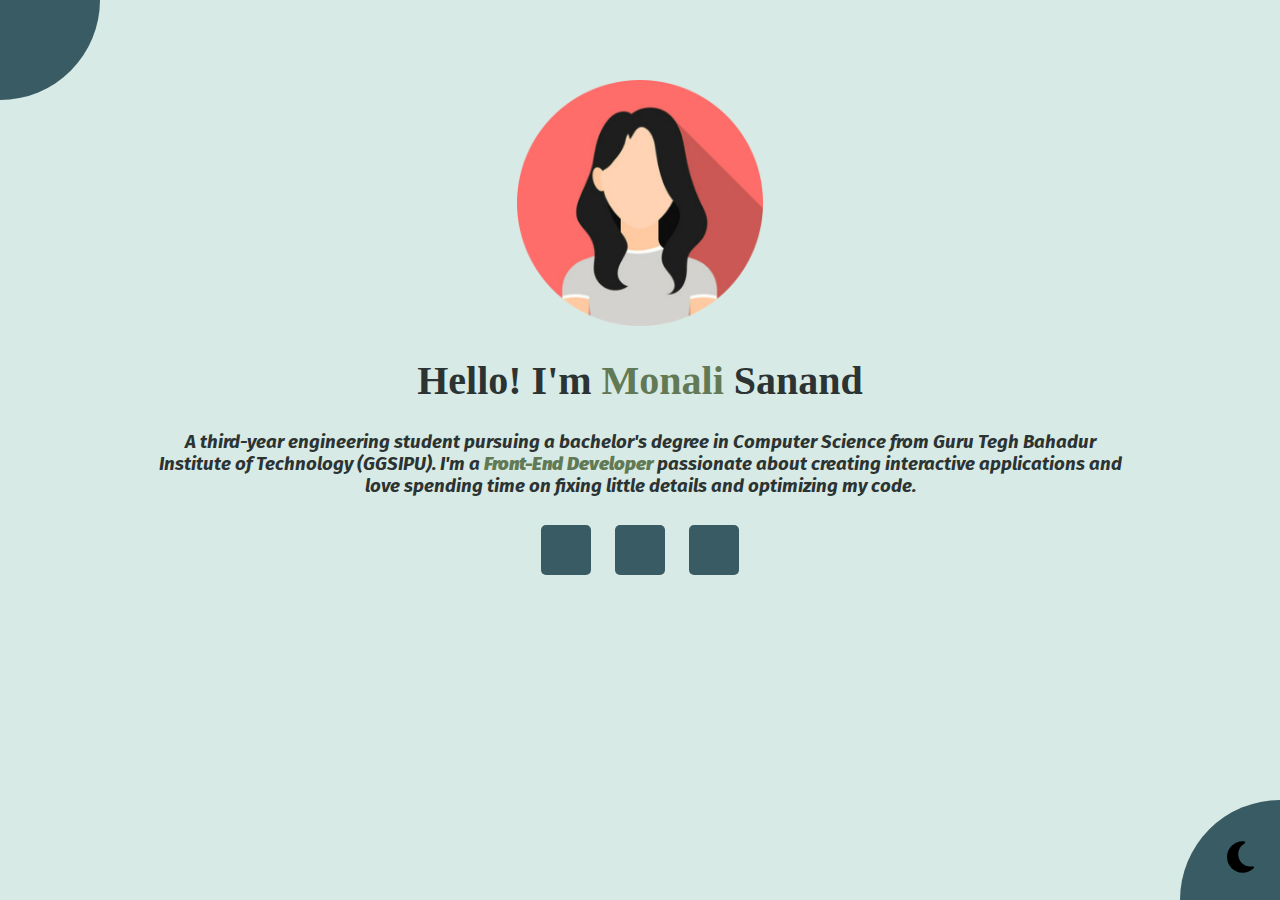
==== index.html @ 399192b8 "Add files via upload" ====
<!DOCTYPE html>
<html lang="en">
<head>
    <meta charset="UTF-8">
    <meta http-equiv="X-UA-Compatible" content="IE=edge">
    <meta name="viewport" content="width=device-width, initial-scale=1.0">
    <title>portfolio</title>
    <link rel="preconnect" href="https://fonts.googleapis.com">
<link rel="preconnect" href="https://fonts.gstatic.com" crossorigin>
<link href="https://fonts.googleapis.com/css2?family=Fira+Sans:ital,wght@0,400;1,200&display=swap" rel="stylesheet">
    <link rel="stylesheet" href="https://cdnjs.cloudflare.com/ajax/libs/font-awesome/6.4.0/css/all.min.css" integrity="sha512-iecdLmaskl7CVkqkXNQ/ZH/XLlvWZOJyj7Yy7tcenmpD1ypASozpmT/E0iPtmFIB46ZmdtAc9eNBvH0H/ZpiBw==" crossorigin="anonymous" referrerpolicy="no-referrer" />
    <link rel="stylesheet" href="style.css">
</head>
<body>
    <div class="container">

        <div class="circle-upper">
            <div class="circle1">
                <button id="open"><i class="fa-solid fa-bars"></i></button>
                <button id="close"> <i class="fa-solid fa-xmark" ></i> </button>
               
            </div>
        </div>

        <div class="content">

            <div class="box1">
                <img src="images/myimageb.png" alt="myimage">
            <h1>Hello! I'm 
               <span> Monali </span>Sanand</h1>
            <h3>A third-year engineering student pursuing a bachelor's degree in Computer Science from Guru Tegh Bahadur Institute of Technology (GGSIPU). I'm a <span style="font-weight:bolder;">Front-End Developer</span> passionate about creating interactive applications and love spending time on fixing little details and optimizing my code.</h3>
        
            
           
            </div>

            <div class="contact">
                
                <a href="https://www.linkedin.com/in/monali-sanand-318764210/"><button><i class="fa-brands fa-linkedin" ></i></button></a>
               
                <a href="https://github.com/Monalisanand298"> <button><i class="fa-brands fa-github" ></i></button></a>

                <a href="resumeUpdatedmay2023.pdf"><button><i class="fa-solid fa-file" ></i></button></a>
            </div>

        </div>


        <div class="circle-lower">
            <div class="circle2">
                <button id="mode">
                    <img src="images/moon.svg" alt="" id="icon">
                  </button>
            </div>
        </div>

    </div>

    <nav>
        <ul>
           <li class="home"><a href="index.html">HO<span>ME</span></a></li>
           <li class="about"><a href="about.html">ABOUT <span>ME</span></a></li>
           <li><a href="contact.html" class="contact">CONTACT <span>ME</span></a></li>

        </ul>
    </nav>

    <script src="script.js"></script>
</body>
</html>
---- style.css ----
body {
    font-family: "Fira Sans", sans-serif;
    overflow-x: hidden;
    /* overflow-y: hidden; */
    background-color:var(--light-color);
    color: var(--black-color);
    margin: 0;
}

* {
    box-sizing: border-box;
}

:root{
    --white-color:#d8eae5;
    --black-color:#2C3333;
    --light-color:#A5C9CA;
    --dark-color: #395B64; 

}

span{
    color: #617A55;
}

.container{
    background-color: var(--white-color);
    transform-origin: top left;
    transition: transform 0.5s linear;
    width: 100vw;
    min-height: 100vh;
    padding: 20px;

}

.content{
    margin: 60px 5vw;
    padding-right: 5vw;
    padding-left: 5vw;
    align-items: center;
    text-align: center;
    
}

.contact button {
  background-color: var(--dark-color);
  border: 0;
  outline: none;
  height: 50px;
  width: 50px;
  font-size: 40px;
  margin: 10px;
  border-radius: 10%;
}

.circle-upper{
    position: fixed;
    top: -100px;
    left: -100px;

}

.circle-lower{
    position: fixed;
    bottom: -100px;
    right: -100px;
  
}

.circle1 {
    background-color:var(--dark-color);
    height: 200px;
    width: 200px;
    border-radius: 50%;
    position: relative;
    transition: transform 0.5s linear;

}




.circle1 button{
    position: absolute;
    top: 50%;
    left: 50%;
    height: 100px;
    background: transparent;
    border: 0;
    font-size: 30px;
    color: var(--white-color);
    outline: none;
}

.container.show-nav {
    transform: rotate(-15deg);
}

.circle1 button#open {
    left: 60%;
}


.circle1 button#close {
    transform: rotate(90deg);
    top: 60%;
    transform-origin: top left;
}

.container.show-nav .circle1 {
    transform: rotate(-70deg);
}




.content img{
    width: 25%;
}
 .content h3 {
   font-style: italic;

 }
.content h1{
    font-size: 40px ;
    font-weight: bolder; 
    font-family: 'Times New Roman', Times, serif;  
}

.container.show-nav + nav li {
    transform: translate(0);
    transition: 0.7s;
}

nav{
    position: fixed;
    bottom: 15px;
    left: 0;
    z-index: 100;
}

nav ul{
    list-style-type: none;
    padding-left: 18px;

}

nav ul li{
    font-weight: bold ;
    font-size: larger;
    color:  var(--white-color);
    margin: 40px auto;
   transform: translateX(-100%);
    transition: transform 0.4s ease-in;
}
 nav li + li {
    margin-left: 7px;
    transform: translateX(-150%);
 }
 nav li + li + li{
    margin-left: 14px;
    transform: translateX(-200%);
 }

a {
    color:  var(--white-color);
    text-decoration: none;
    cursor: pointer;
}

/* dark-mode */
i {
    color: var(--white-color);
}

.circle2{
    background-color:var(--dark-color);
    height: 200px;
    width: 200px;
    border-radius: 50%;
    position: relative;
    

}

.circle2 button{
    position: absolute;
    bottom: 45%;
    right: 60%;
    height: 100px;
    background: transparent;
    border: 0;
    font-size: 30px;
    color:  var(--white-color);
    outline: none;
}

#icon{
    width: 27px;
    cursor: pointer;
}

.dark-theme {
    --white-color:#2C3333;
    --black-color: #E7F6F2;
    --light-color: #395B64;
    --dark-color: #A5C9CA;
}


/* about me*/
.aboutcontent{
 font-weight: bold;
 font-style: italic;
 padding: 20px;
 margin: 10px;
}

/* contact me */
.contactcontent{
 align-items: center;
 text-align: center;
 padding: 10px;
 margin: 10px;
}

.form{
    margin: 40px;
    width: 80%;
    padding: 20px;
    border-radius: 10%;
    box-sizing: border-box;
}

.form h3 {
    font-family: 'Times New Roman', Times, serif;
    text-align: left;
}

input, textarea{
    width: 100%;
    padding: 10px;
    outline: none;
    box-sizing: border-box;
}
.form #btn{
    background-color: #617A55;
    border: 0;
    font-size: 20px;
    padding:5px;
    margin: 10px;
    width: 150px;
}
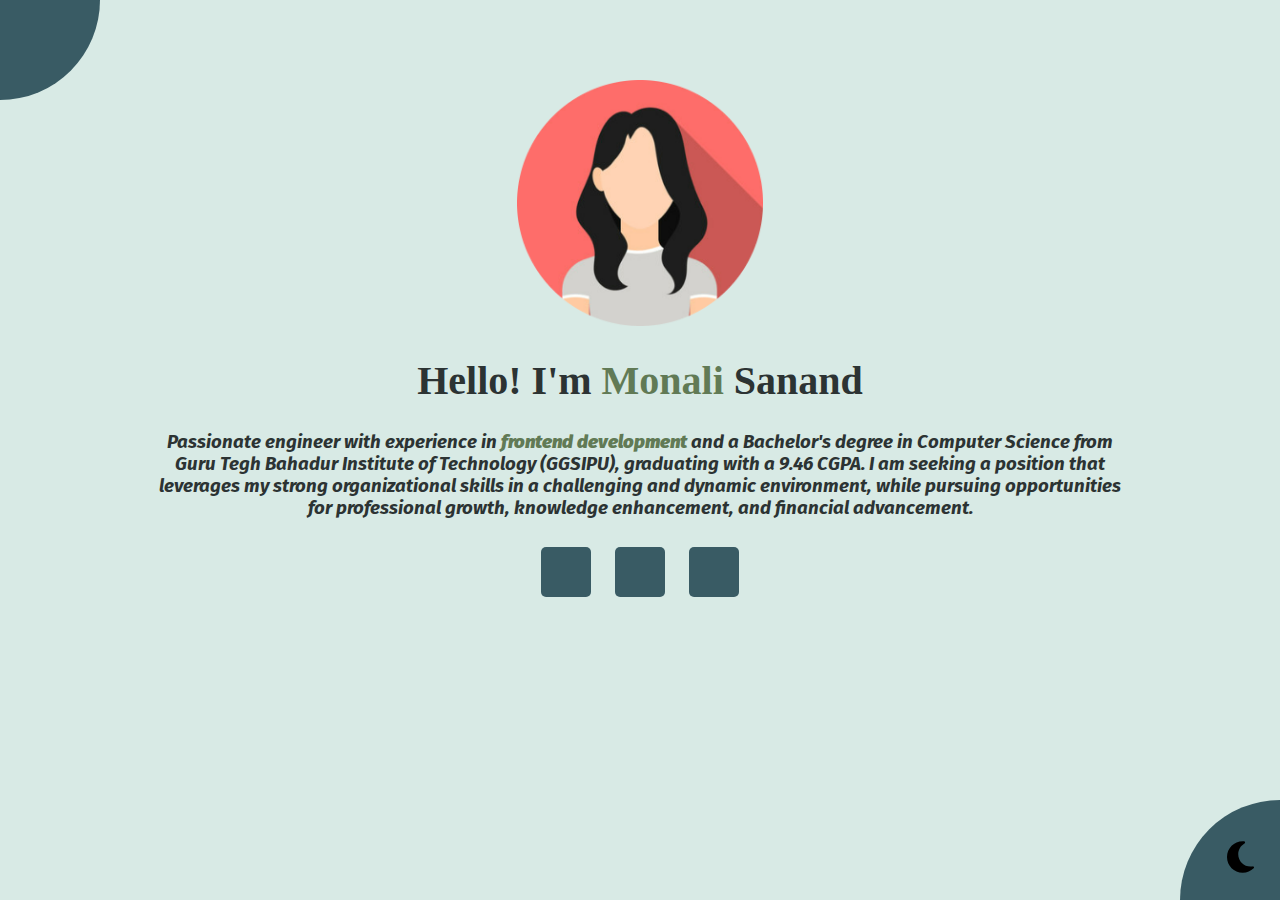
==== commit f60b8de7: "Update index.html" ====
--- a/index.html
+++ b/index.html
@@ -28,7 +28,7 @@
                 <img src="images/myimageb.png" alt="myimage">
             <h1>Hello! I'm 
                <span> Monali </span>Sanand</h1>
-            <h3>A third-year engineering student pursuing a bachelor's degree in Computer Science from Guru Tegh Bahadur Institute of Technology (GGSIPU). I'm a <span style="font-weight:bolder;">Front-End Developer</span> passionate about creating interactive applications and love spending time on fixing little details and optimizing my code.</h3>
+            <h3>Passionate engineer with experience in <span style="font-weight:bolder;">frontend development </span>and a Bachelor's degree in Computer Science from Guru Tegh Bahadur Institute of Technology (GGSIPU), graduating with a 9.46 CGPA. I am seeking a position that leverages my strong organizational skills in a challenging and dynamic environment, while pursuing opportunities for professional growth, knowledge enhancement, and financial advancement.</h3>
         
             
            
@@ -36,11 +36,11 @@
 
             <div class="contact">
                 
-                <a href="https://www.linkedin.com/in/monali-sanand-318764210/"><button><i class="fa-brands fa-linkedin" ></i></button></a>
+                <a href="https://www.linkedin.com/in/monali298sanand/"><button><i class="fa-brands fa-linkedin" ></i></button></a>
                
                 <a href="https://github.com/Monalisanand298"> <button><i class="fa-brands fa-github" ></i></button></a>
 
-                <a href="resumeUpdatedmay2023.pdf"><button><i class="fa-solid fa-file" ></i></button></a>
+                <a href="Monaliresume3sept2024.pdf"><button><i class="fa-solid fa-file" ></i></button></a>
             </div>
 
         </div>
@@ -67,4 +67,4 @@
 
     <script src="script.js"></script>
 </body>
-</html>+</html>
